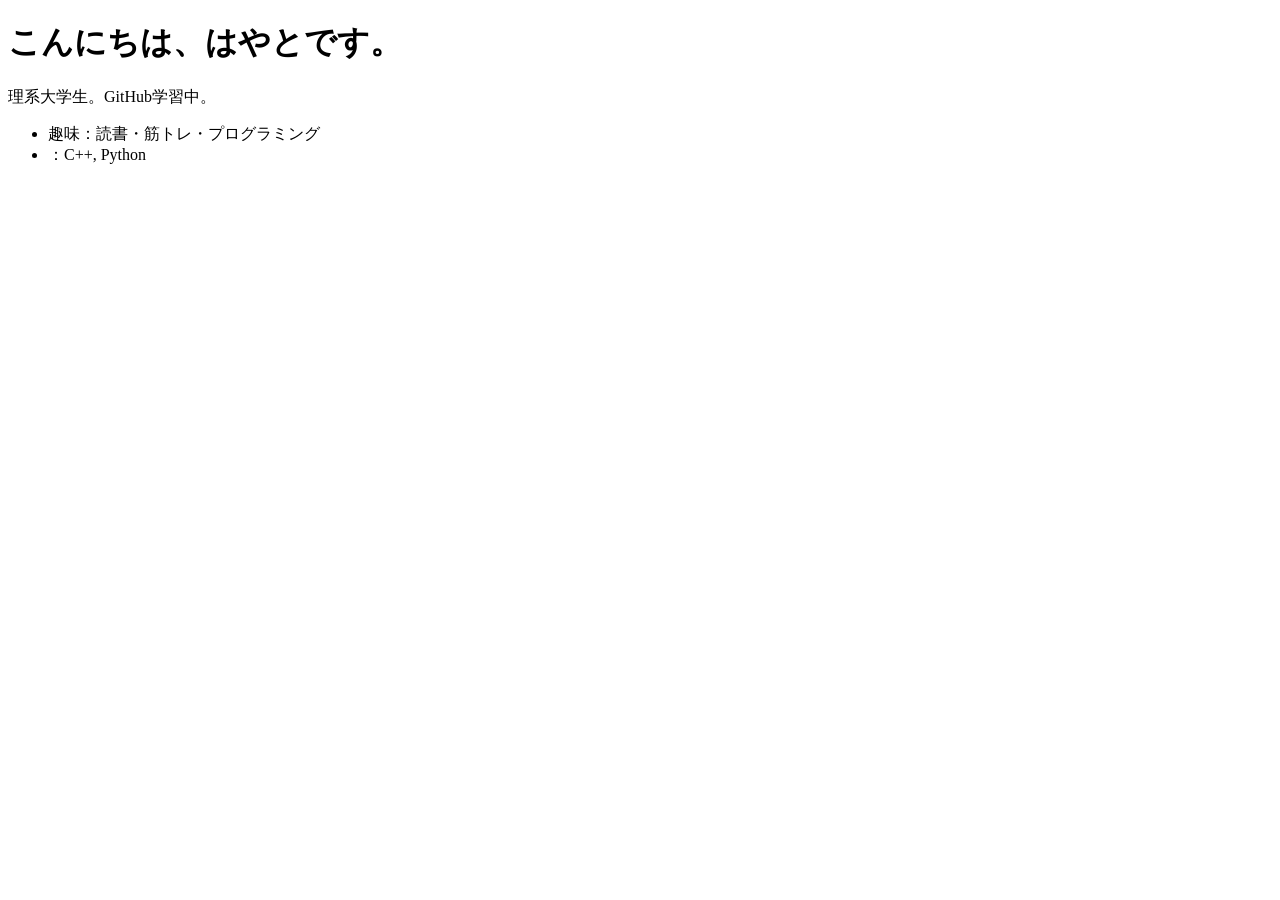
==== index.html @ b25cc58e "kadai" ====
<!DOCTYPE html>
<html lang="ja">
<head>
  <meta charset="UTF-8">
  <title>はやとのページ</title>
</head>
<body>
  <h1>こんにちは、はやとです。</h1>
  <p>理系大学生。GitHub学習中。</p>
  <ul>
    <li>趣味：読書・筋トレ・プログラミング</li>
    <li>：C++, Python</li>
  </ul>
</body>
</html>
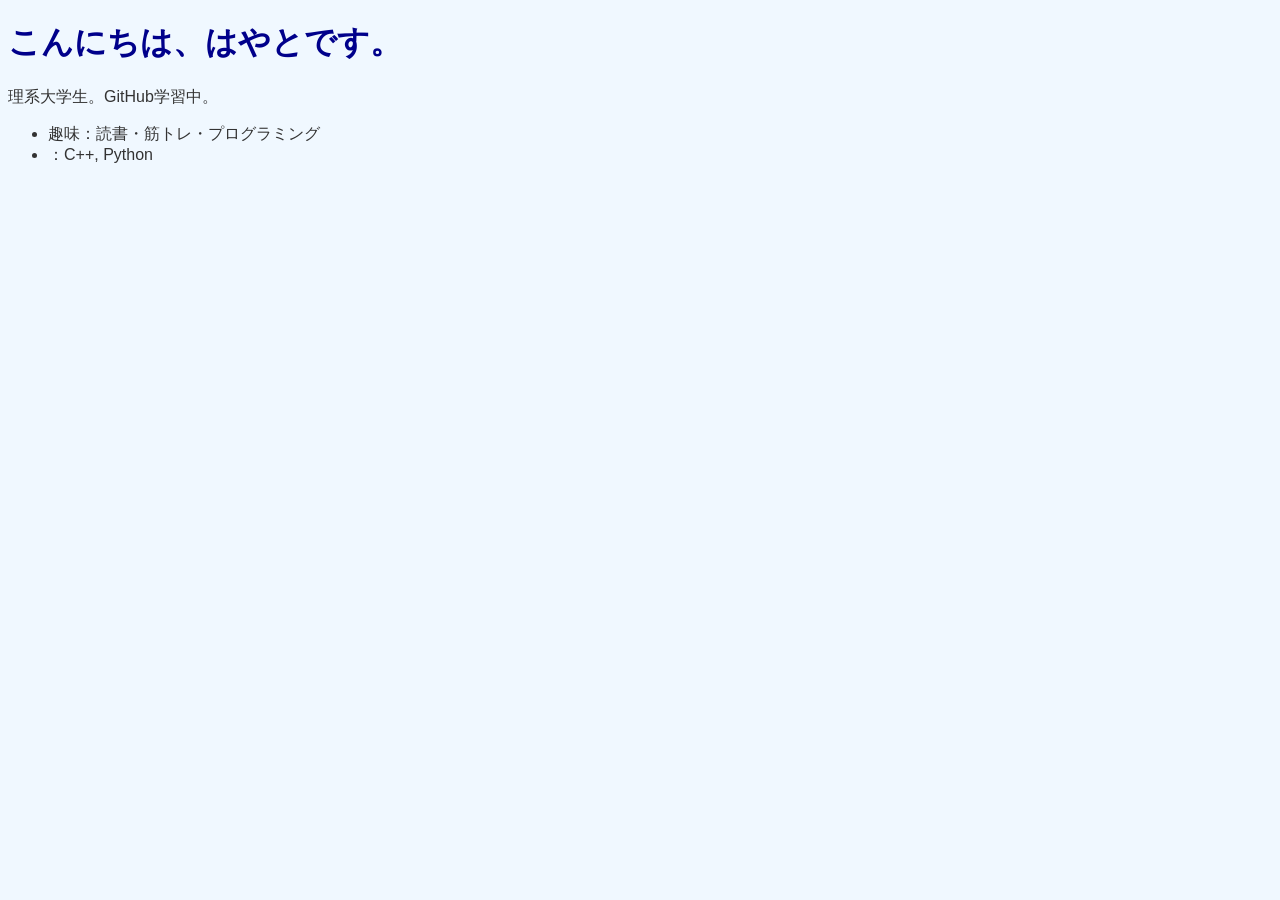
==== commit 3e3e5d91: "CSS" ====
--- a/index.html
+++ b/index.html
@@ -3,6 +3,7 @@
 <head>
   <meta charset="UTF-8">
   <title>はやとのページ</title>
+  <link rel="stylesheet" href="style.css">
 </head>
 <body>
   <h1>こんにちは、はやとです。</h1>
--- a/style.css
+++ b/style.css
@@ -0,0 +1,8 @@
+body {
+  background-color: #f0f8ff;
+  font-family: sans-serif;
+  color: #333;
+}
+h1 {
+  color: darkblue;
+}
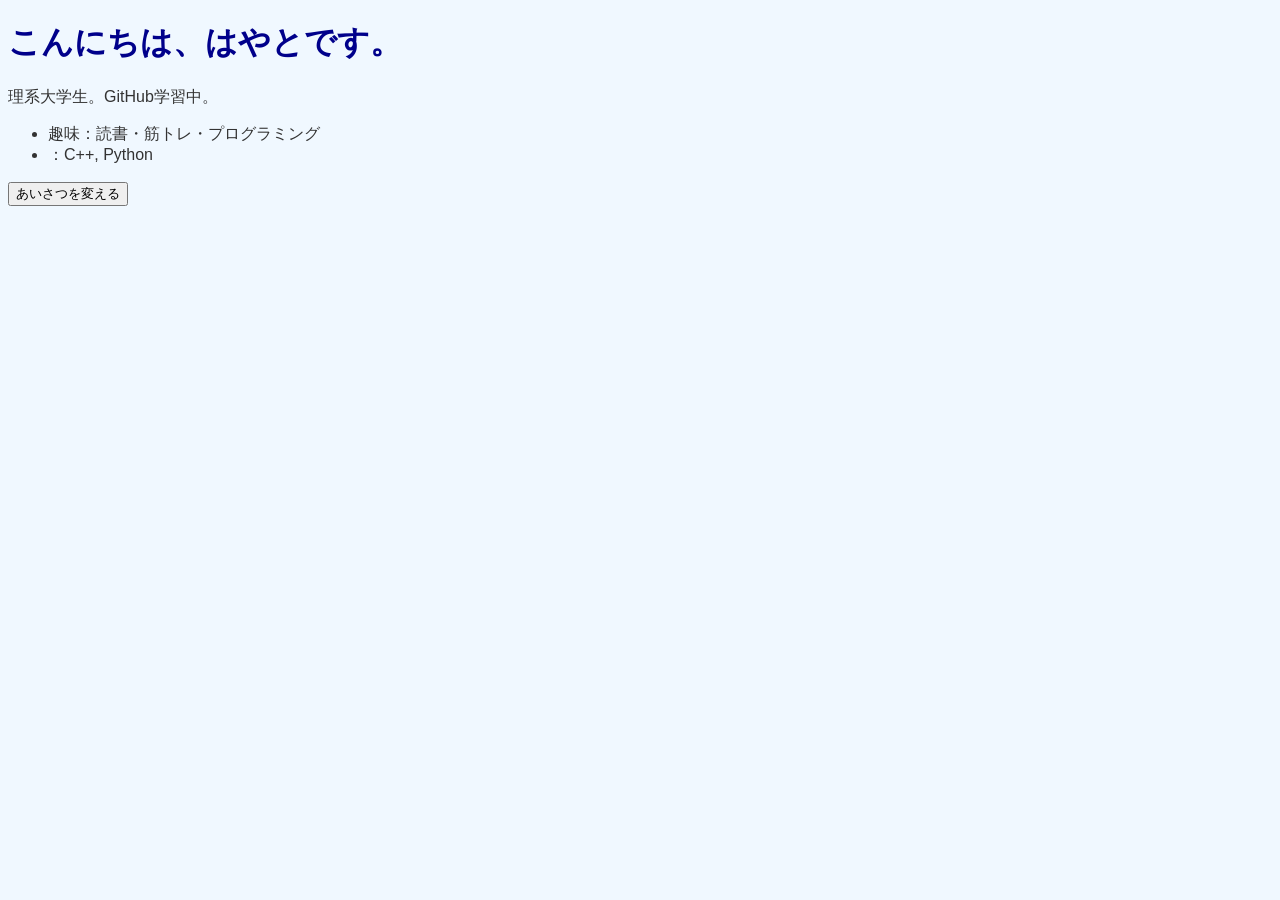
==== commit 1a8d7de5: "JS" ====
--- a/index.html
+++ b/index.html
@@ -6,11 +6,15 @@
   <link rel="stylesheet" href="style.css">
 </head>
 <body>
-  <h1>こんにちは、はやとです。</h1>
+  <h1 id="greeting">こんにちは、はやとです。</h1>
   <p>理系大学生。GitHub学習中。</p>
   <ul>
     <li>趣味：読書・筋トレ・プログラミング</li>
     <li>：C++, Python</li>
   </ul>
+
+  <button id="changeTextButton">あいさつを変える</button>
+
+  <script src="app.js"></script>
 </body>
 </html>
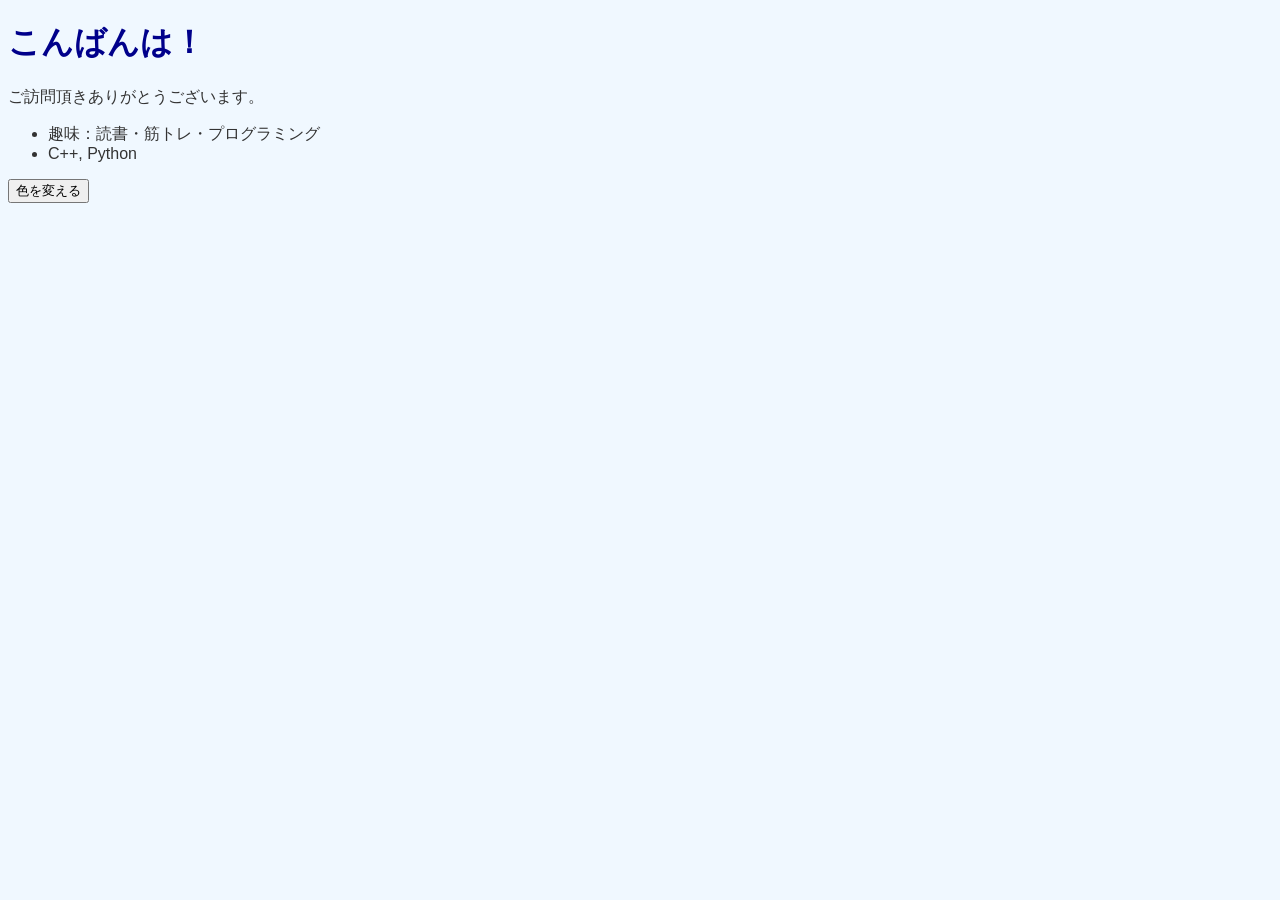
==== commit e49b4a51: "greeting" ====
--- a/index.html
+++ b/index.html
@@ -7,13 +7,13 @@
 </head>
 <body>
   <h1 id="greeting">こんにちは、はやとです。</h1>
-  <p>理系大学生。GitHub学習中。</p>
+  <p>ご訪問頂きありがとうございます。</p>
   <ul>
     <li>趣味：読書・筋トレ・プログラミング</li>
-    <li>：C++, Python</li>
+    <li>C++, Python</li>
   </ul>
 
-  <button id="changeTextButton">あいさつを変える</button>
+  <button id="changeTextButton">色を変える</button>
 
   <script src="app.js"></script>
 </body>
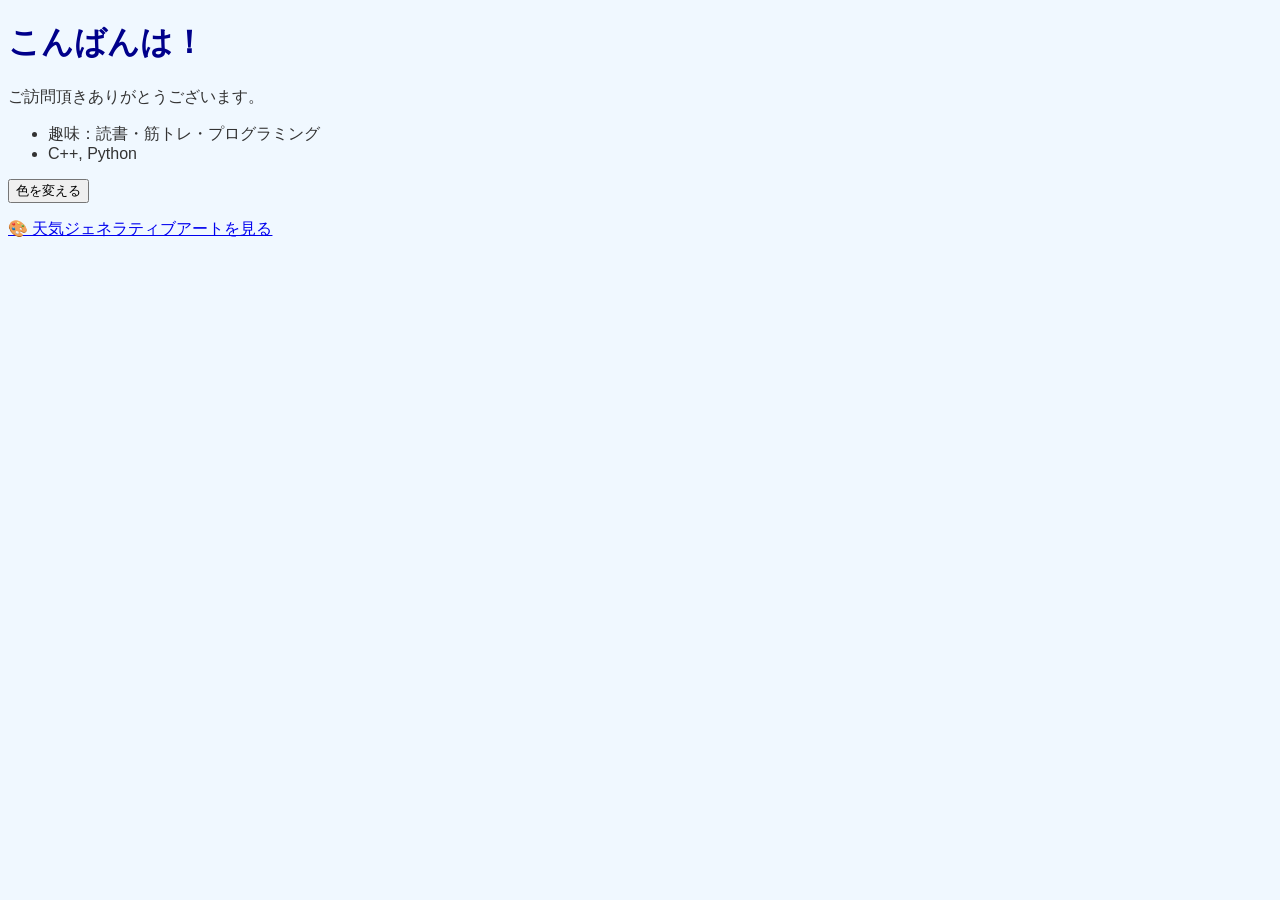
==== commit 7b4bf3dc: "天気ジェネラティブアートページを追加 現在地(拒否時は東京)の天気データを粒子アニメーションに変換する weather-art.html / weather-art.js を新規作成し、index.h" ====
--- a/index.html
+++ b/index.html
@@ -15,6 +15,8 @@
 
   <button id="changeTextButton">色を変える</button>
 
+  <p><a href="weather-art.html">🎨 天気ジェネラティブアートを見る</a></p>
+
   <script src="app.js"></script>
 </body>
 </html>
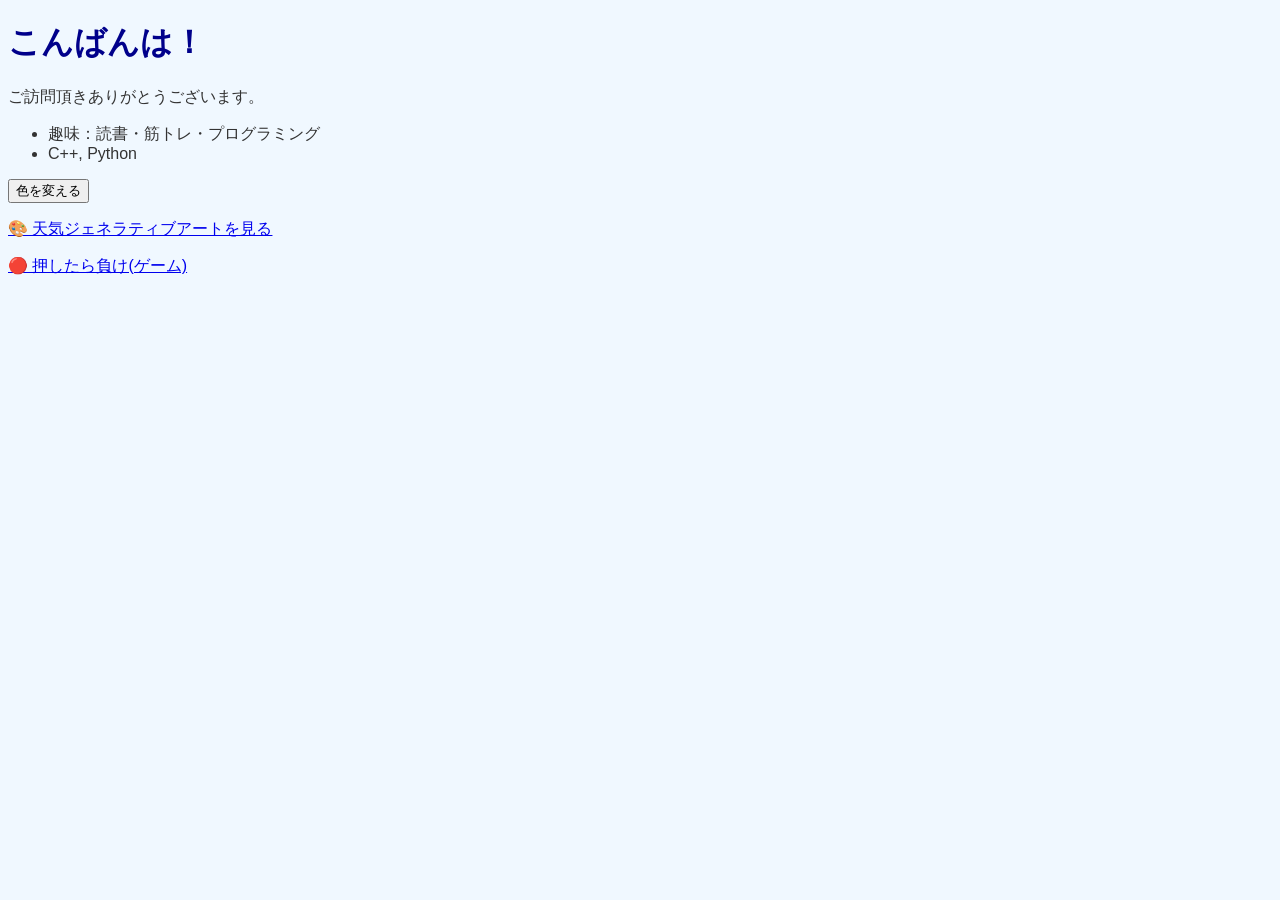
==== commit bf7981ae: "「押したら負け」ゲームを追加 本物のボタンを押したら即ゲームオーバーのサバイバル型心理戦ゲーム。 時間経過で誘惑トリック(煽り・偽ダイアログ・偽ボタン・追跡・暗転)が エスカレートする。ハイスコアはl" ====
--- a/index.html
+++ b/index.html
@@ -16,6 +16,7 @@
   <button id="changeTextButton">色を変える</button>
 
   <p><a href="weather-art.html">🎨 天気ジェネラティブアートを見る</a></p>
+  <p><a href="dont-press.html">🔴 押したら負け(ゲーム)</a></p>
 
   <script src="app.js"></script>
 </body>
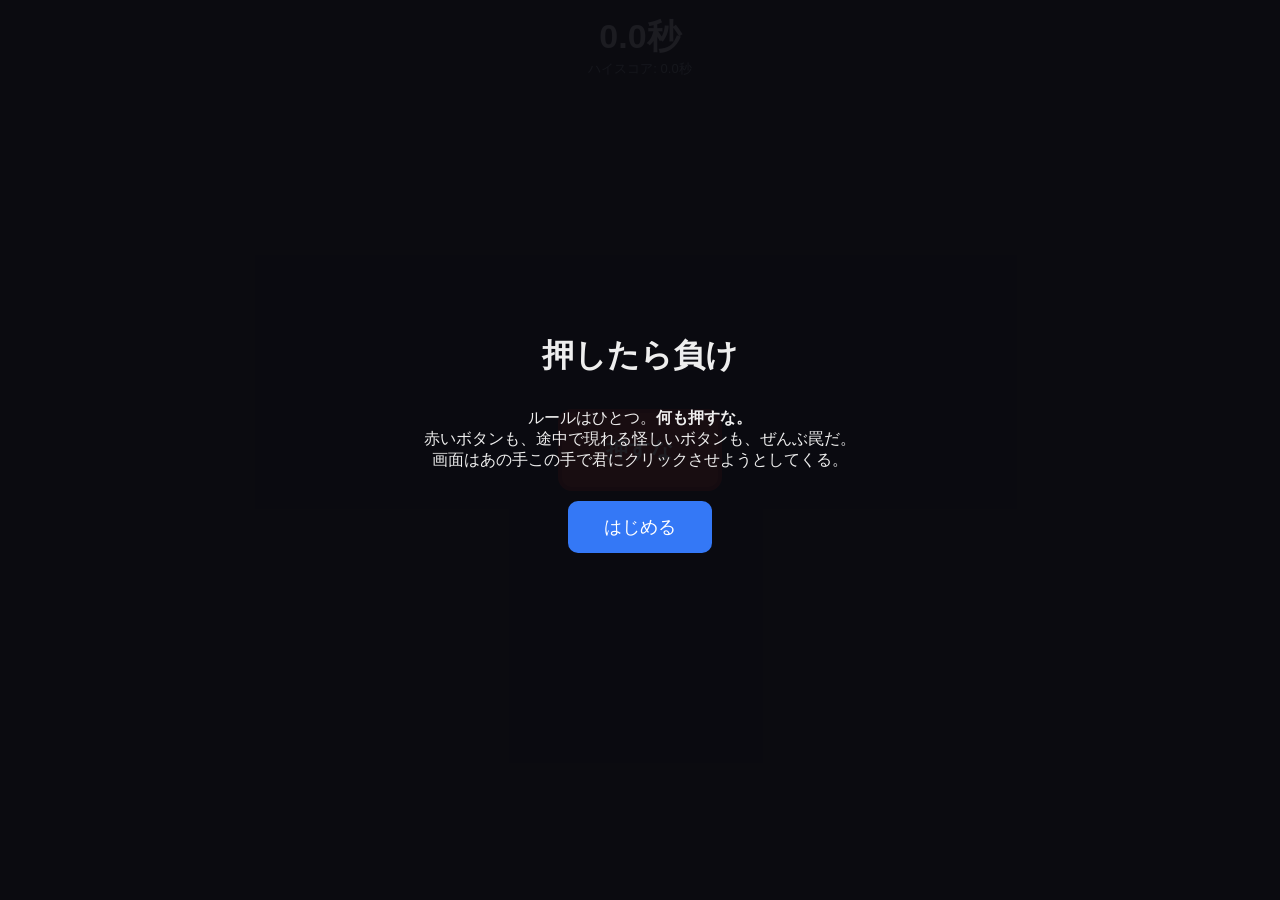
==== commit 4696218d: "ゲームをindex.htmlに変更(開いたら即ゲーム) Co-Authored-By: Claude Fable 5 <noreply@anthropic.com> Claude-Session: h" ====
--- a/index.html
+++ b/index.html
@@ -2,22 +2,309 @@
 <html lang="ja">
 <head>
   <meta charset="UTF-8">
-  <title>はやとのページ</title>
-  <link rel="stylesheet" href="style.css">
+  <meta name="viewport" content="width=device-width, initial-scale=1.0">
+  <title>押したら負け</title>
+  <style>
+    html, body {
+      margin: 0;
+      height: 100%;
+      overflow: hidden;
+      background: #14141c;
+      color: #eee;
+      font-family: sans-serif;
+      user-select: none;
+    }
+    #hud {
+      position: fixed;
+      top: 14px;
+      left: 0;
+      width: 100%;
+      text-align: center;
+      pointer-events: none;
+    }
+    #timer { font-size: 34px; font-weight: bold; }
+    #highscore { font-size: 13px; color: #9aa; }
+    #message {
+      position: fixed;
+      top: 110px;
+      left: 0;
+      width: 100%;
+      text-align: center;
+      font-size: 18px;
+      color: #ffcf6e;
+      min-height: 26px;
+      pointer-events: none;
+    }
+    #realButton {
+      position: absolute;
+      padding: 22px 44px;
+      font-size: 22px;
+      font-weight: bold;
+      color: #fff;
+      background: #c0392b;
+      border: 4px solid #922;
+      border-radius: 14px;
+      cursor: pointer;
+      transition: background 0.3s;
+    }
+    #realButton.tempting {
+      background: #2ecc71;
+      border-color: #1a8a4a;
+      animation: pulse 0.6s infinite alternate;
+    }
+    @keyframes pulse {
+      from { transform: scale(1); }
+      to { transform: scale(1.12); }
+    }
+    .fake-button {
+      position: absolute;
+      padding: 10px 18px;
+      font-size: 14px;
+      background: #3498db;
+      color: #fff;
+      border: none;
+      border-radius: 8px;
+      cursor: pointer;
+    }
+    .fake-dialog {
+      position: absolute;
+      width: 300px;
+      background: #f2f2f2;
+      color: #222;
+      border-radius: 8px;
+      box-shadow: 0 8px 30px rgba(0,0,0,0.6);
+      padding: 16px;
+      font-size: 14px;
+      z-index: 5;
+    }
+    .fake-dialog .dialog-ok {
+      display: block;
+      margin: 14px auto 0;
+      padding: 8px 30px;
+      background: #3478f6;
+      color: #fff;
+      border: none;
+      border-radius: 6px;
+      cursor: pointer;
+    }
+    .clone-button {
+      position: absolute;
+      padding: 22px 44px;
+      font-size: 22px;
+      font-weight: bold;
+      color: #fff;
+      background: #c0392b;
+      border: 4px solid #922;
+      border-radius: 14px;
+      cursor: pointer;
+    }
+    .toast {
+      position: fixed;
+      right: 16px;
+      bottom: 46px;
+      background: #fff;
+      color: #222;
+      border-radius: 10px;
+      box-shadow: 0 6px 24px rgba(0,0,0,0.5);
+      padding: 14px 16px;
+      font-size: 14px;
+      z-index: 6;
+    }
+    .toast button {
+      margin-left: 10px;
+      padding: 6px 16px;
+      background: #3478f6;
+      color: #fff;
+      border: none;
+      border-radius: 6px;
+      cursor: pointer;
+    }
+    .fake-over {
+      position: fixed;
+      inset: 0;
+      background: rgba(10, 10, 16, 0.92);
+      display: flex;
+      flex-direction: column;
+      align-items: center;
+      justify-content: center;
+      gap: 14px;
+      z-index: 9;
+      text-align: center;
+    }
+    .fake-over button {
+      padding: 14px 36px;
+      font-size: 18px;
+      border: none;
+      border-radius: 10px;
+      background: #3478f6;
+      color: #fff;
+      cursor: pointer;
+    }
+    .cookie-banner {
+      position: fixed;
+      left: 0;
+      bottom: 0;
+      width: 100%;
+      background: #22252e;
+      color: #ddd;
+      padding: 14px;
+      font-size: 13px;
+      text-align: center;
+      box-shadow: 0 -4px 16px rgba(0,0,0,0.5);
+      z-index: 6;
+      box-sizing: border-box;
+    }
+    .cookie-banner button {
+      margin: 0 6px;
+      padding: 8px 20px;
+      border: none;
+      border-radius: 6px;
+      cursor: pointer;
+    }
+    .cookie-banner .agree { background: #3478f6; color: #fff; }
+    .cookie-banner .deny { background: #555; color: #eee; }
+    .perm-prompt {
+      position: fixed;
+      top: 8px;
+      left: 8px;
+      width: 320px;
+      background: #fff;
+      color: #222;
+      border-radius: 8px;
+      box-shadow: 0 8px 30px rgba(0,0,0,0.6);
+      padding: 14px;
+      font-size: 13px;
+      z-index: 7;
+    }
+    .perm-prompt .perm-actions { text-align: right; margin-top: 10px; }
+    .perm-prompt button {
+      margin-left: 8px;
+      padding: 6px 16px;
+      border: 1px solid #bbb;
+      border-radius: 6px;
+      background: #f4f4f4;
+      cursor: pointer;
+    }
+    .perm-prompt .allow { background: #3478f6; color: #fff; border: none; }
+    .update-bar {
+      position: fixed;
+      top: 0;
+      left: 0;
+      width: 100%;
+      background: #fdf3d7;
+      color: #333;
+      padding: 8px;
+      font-size: 13px;
+      text-align: center;
+      z-index: 7;
+      box-sizing: border-box;
+    }
+    .update-bar button {
+      margin-left: 8px;
+      padding: 4px 14px;
+      border: 1px solid #c9a;
+      border-radius: 5px;
+      background: #fff;
+      cursor: pointer;
+    }
+    .rank-form input {
+      display: block;
+      margin: 10px auto;
+      padding: 8px;
+      width: 85%;
+      font-size: 14px;
+    }
+    .fake-cursor {
+      position: fixed;
+      font-size: 20px;
+      pointer-events: none;
+      z-index: 12;
+    }
+    .dl-bar {
+      position: fixed;
+      left: 16px;
+      bottom: 16px;
+      background: #2b2e38;
+      color: #ddd;
+      border-radius: 10px;
+      box-shadow: 0 6px 24px rgba(0,0,0,0.5);
+      padding: 12px 16px;
+      font-size: 13px;
+      z-index: 6;
+    }
+    .dl-bar button {
+      margin-left: 8px;
+      padding: 5px 14px;
+      border: none;
+      border-radius: 6px;
+      background: #3478f6;
+      color: #fff;
+      cursor: pointer;
+    }
+    body.flipped { transform: rotate(180deg); transition: transform 0.6s; }
+    body.nocursor, body.nocursor * { cursor: none !important; }
+    body.inverted { filter: invert(1); }
+    body.shaking { animation: shake 0.12s infinite; }
+    @keyframes shake {
+      0% { transform: translate(0, 0); }
+      25% { transform: translate(-8px, 5px); }
+      50% { transform: translate(6px, -7px); }
+      75% { transform: translate(-5px, -4px); }
+      100% { transform: translate(7px, 6px); }
+    }
+    #blackout {
+      position: fixed;
+      inset: 0;
+      background: #000;
+      opacity: 0;
+      pointer-events: none;
+      transition: opacity 0.15s;
+      z-index: 8;
+    }
+    #overlay {
+      position: fixed;
+      inset: 0;
+      background: rgba(10, 10, 16, 0.92);
+      display: flex;
+      flex-direction: column;
+      align-items: center;
+      justify-content: center;
+      gap: 14px;
+      z-index: 10;
+      text-align: center;
+    }
+    #overlay h1 { margin: 0; }
+    #overlay button {
+      padding: 14px 36px;
+      font-size: 18px;
+      border: none;
+      border-radius: 10px;
+      background: #3478f6;
+      color: #fff;
+      cursor: pointer;
+    }
+    .hidden { display: none !important; }
+  </style>
 </head>
 <body>
-  <h1 id="greeting">こんにちは、はやとです。</h1>
-  <p>ご訪問頂きありがとうございます。</p>
-  <ul>
-    <li>趣味：読書・筋トレ・プログラミング</li>
-    <li>C++, Python</li>
-  </ul>
+  <div id="hud">
+    <div id="timer">0.0秒</div>
+    <div id="highscore"></div>
+  </div>
+  <div id="message"></div>
 
-  <button id="changeTextButton">色を変える</button>
+  <button id="realButton">押すな</button>
+  <div id="blackout"></div>
 
-  <p><a href="weather-art.html">🎨 天気ジェネラティブアートを見る</a></p>
-  <p><a href="dont-press.html">🔴 押したら負け(ゲーム)</a></p>
+  <div id="overlay">
+    <h1>押したら負け</h1>
+    <p>ルールはひとつ。<strong>何も押すな。</strong><br>
+    赤いボタンも、途中で現れる怪しいボタンも、ぜんぶ罠だ。<br>
+    画面はあの手この手で君にクリックさせようとしてくる。</p>
+    <button id="startButton">はじめる</button>
+    <div id="result"></div>
+  </div>
 
-  <script src="app.js"></script>
+  <script src="dont-press.js"></script>
 </body>
 </html>
